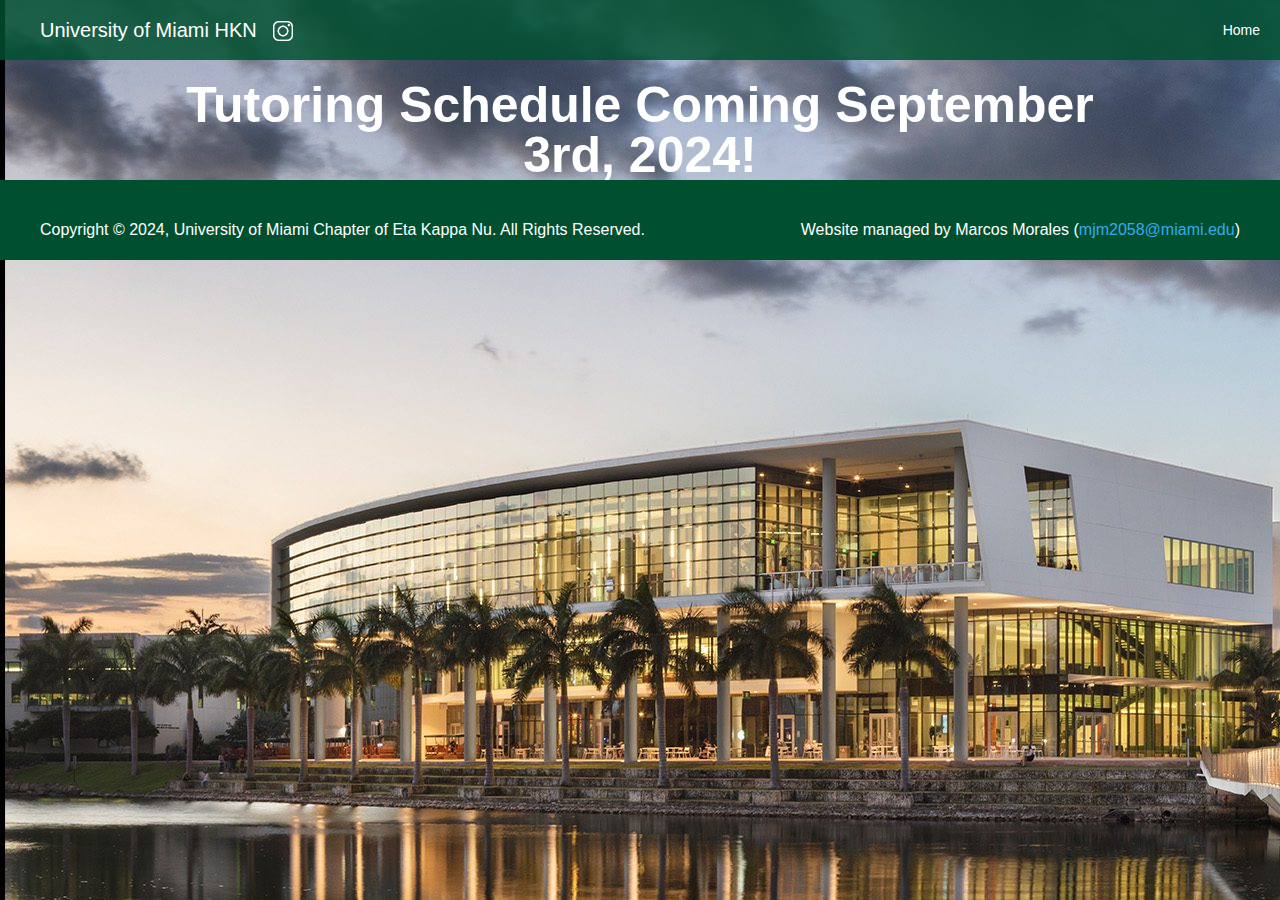
==== coming-soon.html @ e743e423 "Added Coming Soon Page" ====
<!DOCTYPE html><!--  This site was created in Webflow. https://www.webflow.com  -->
<!--  Last Published: Wed Dec 13 2023 23:26:52 GMT+0000 (Coordinated Universal Time)  -->
<html data-wf-page="656dc37a69f034a82f3eb545" data-wf-site="656642b031213f2347761810">
<head>
  <meta charset="utf-8">
  <title>University of Miami HKN Tutoring Schedule</title>
  <meta content="The current tutoring schedule for HKN." name="description">
  <meta content="University of Miami HKN Tutoring Schedule" property="og:title">
  <meta content="The current tutoring schedule for HKN." property="og:description">
  <meta content="University of Miami HKN Tutoring Schedule" property="twitter:title">
  <meta content="The current tutoring schedule for HKN." property="twitter:description">
  <meta property="og:type" content="website">
  <meta content="summary_large_image" name="twitter:card">
  <meta content="width=device-width, initial-scale=1" name="viewport">
  <meta content="Webflow" name="generator">
  <link href="css/normalize.css" rel="stylesheet" type="text/css">
  <link href="css/webflow.css" rel="stylesheet" type="text/css">
  <link href="css/main.css" rel="stylesheet" type="text/css">
  <script type="text/javascript">!function(o,c){var n=c.documentElement,t=" w-mod-";n.className+=t+"js",("ontouchstart"in o||o.DocumentTouch&&c instanceof DocumentTouch)&&(n.className+=t+"touch")}(window,document);</script>
  <link href="images/favicon.ico" rel="shortcut icon" type="image/x-icon">
  <link href="images/webclip.png" rel="apple-touch-icon">
  <script async="" src="https://www.googletagmanager.com/gtag/js?id=G-49E4FR5793"></script>
  <script type="text/javascript">window.dataLayer = window.dataLayer || [];function gtag(){dataLayer.push(arguments);}gtag('js', new Date());gtag('set', 'developer_id.dZGVlNj', true);gtag('config', 'G-49E4FR5793');</script>
  <meta name="author" content="Marcos Morales">
  <meta name="keywords" content="HKN, UMiami, tutor, tutoring, ECE">
</head>
<body class="body-2">
  <header>
    <div data-animation="over-right" data-collapse="none" data-duration="400" data-easing="ease" data-easing2="ease" role="banner" class="navbar-tutoring w-nav">
      <div class="container w-container">
        <div class="div-block">
          <p class="header-text">University of Miami HKN</p>
          <a href="https://www.instagram.com/umiamihkn" class="instagram w-nav-brand"><img src="images/Instagram-Logo.png" loading="lazy" width="20" sizes="(max-width: 479px) 100vw, 20px" alt="A black transparent Instagram logo. Taken from http://pluspng.com/instagram-icon-png-1572.html" srcset="images/Instagram-Logo-p-500.png 500w, images/Instagram-Logo-p-800.png 800w, images/Instagram-Logo-p-1080.png 1080w, images/Instagram-Logo.png 1600w" class="image"></a>
        </div>
        <nav role="navigation" class="nav-menu w-nav-menu">
          <a href="index.html" class="nav-button tutoring w-nav-link">Home</a>
        </nav>
        <div class="w-nav-button">
          <div class="w-icon-nav-menu"></div>
        </div>
      </div>
    </div>
  </header>
  <main class="main-coming-soon">
    <section id="coming-soon" class="coming-soon">
      <div class="container-2 w-container">
        <h1 class="heading">Tutoring Schedule Coming <strong>September 3rd, 2024</strong>!</h1>
      </div>
    </section>
  </main>
  <footer class="footer">
    <div class="div-block-4">
      <p class="footer-paragraph">Copyright © 2024, University of Miami Chapter of Eta Kappa Nu. All Rights Reserved. </p>
      <p class="footer-paragraph">Website managed by Marcos Morales (<a href="mailto:mjm2058@miami.edu" class="link">mjm2058@miami.edu</a>) </p>
    </div>
  </footer>
  <script src="https://d3e54v103j8qbb.cloudfront.net/js/jquery-3.5.1.min.dc5e7f18c8.js?site=656642b031213f2347761810" type="text/javascript" integrity="sha256-9/aliU8dGd2tb6OSsuzixeV4y/faTqgFtohetphbbj0=" crossorigin="anonymous"></script>
  <script src="js/webflow.js" type="text/javascript"></script>
</body>
</html>
---- css/webflow.css ----
@font-face {
  font-family: 'webflow-icons';
  src: url("[data-uri]") format('truetype');
  font-weight: normal;
  font-style: normal;
}
[class^="w-icon-"],
[class*=" w-icon-"] {
  /* use !important to prevent issues with browser extensions that change fonts */
  font-family: 'webflow-icons' !important;
  speak: none;
  font-style: normal;
  font-weight: normal;
  font-variant: normal;
  text-transform: none;
  line-height: 1;
  /* Better Font Rendering =========== */
  -webkit-font-smoothing: antialiased;
  -moz-osx-font-smoothing: grayscale;
}
.w-icon-slider-right:before {
  content: "\e600";
}
.w-icon-slider-left:before {
  content: "\e601";
}
.w-icon-nav-menu:before {
  content: "\e602";
}
.w-icon-arrow-down:before,
.w-icon-dropdown-toggle:before {
  content: "\e603";
}
.w-icon-file-upload-remove:before {
  content: "\e900";
}
.w-icon-file-upload-icon:before {
  content: "\e903";
}
* {
  -webkit-box-sizing: border-box;
  -moz-box-sizing: border-box;
  box-sizing: border-box;
}
html {
  height: 100%;
}
body {
  margin: 0;
  min-height: 100%;
  background-color: #fff;
  font-family: Arial, sans-serif;
  font-size: 14px;
  line-height: 20px;
  color: #333;
}
img {
  max-width: 100%;
  vertical-align: middle;
  display: inline-block;
}
html.w-mod-touch * {
  background-attachment: scroll !important;
}
.w-block {
  display: block;
}
.w-inline-block {
  max-width: 100%;
  display: inline-block;
}
.w-clearfix:before,
.w-clearfix:after {
  content: " ";
  display: table;
  grid-column-start: 1;
  grid-row-start: 1;
  grid-column-end: 2;
  grid-row-end: 2;
}
.w-clearfix:after {
  clear: both;
}
.w-hidden {
  display: none;
}
.w-button {
  display: inline-block;
  padding: 9px 15px;
  background-color: #3898EC;
  color: white;
  border: 0;
  line-height: inherit;
  text-decoration: none;
  cursor: pointer;
  border-radius: 0;
}
input.w-button {
  -webkit-appearance: button;
}
html[data-w-dynpage] [data-w-cloak] {
  color: transparent !important;
}
.w-code-block {
  margin: unset;
}
.w-webflow-badge,
.w-webflow-badge * {
  position: static;
  left: auto;
  top: auto;
  right: auto;
  bottom: auto;
  z-index: auto;
  display: block;
  visibility: visible;
  overflow: visible;
  overflow-x: visible;
  overflow-y: visible;
  box-sizing: border-box;
  width: auto;
  height: auto;
  max-height: none;
  max-width: none;
  min-height: 0;
  min-width: 0;
  margin: 0;
  padding: 0;
  float: none;
  clear: none;
  border: 0 none transparent;
  border-radius: 0;
  background: none;
  background-image: none;
  background-position: 0% 0%;
  background-size: auto auto;
  background-repeat: repeat;
  background-origin: padding-box;
  background-clip: border-box;
  background-attachment: scroll;
  background-color: transparent;
  box-shadow: none;
  opacity: 1;
  transform: none;
  transition: none;
  direction: ltr;
  font-family: inherit;
  font-weight: inherit;
  color: inherit;
  font-size: inherit;
  line-height: inherit;
  font-style: inherit;
  font-variant: inherit;
  text-align: inherit;
  letter-spacing: inherit;
  text-decoration: inherit;
  text-indent: 0;
  text-transform: inherit;
  list-style-type: disc;
  text-shadow: none;
  font-smoothing: auto;
  vertical-align: baseline;
  cursor: inherit;
  white-space: inherit;
  word-break: normal;
  word-spacing: normal;
  word-wrap: normal;
}
.w-webflow-badge {
  position: fixed !important;
  display: inline-block !important;
  visibility: visible !important;
  z-index: 2147483647 !important;
  top: auto !important;
  right: 12px !important;
  bottom: 12px !important;
  left: auto !important;
  color: #aaadb0 !important;
  background-color: #fff !important;
  border-radius: 3px !important;
  padding: 6px !important;
  font-size: 12px !important;
  opacity: 1 !important;
  line-height: 14px !important;
  text-decoration: none !important;
  transform: none !important;
  margin: 0 !important;
  width: auto !important;
  height: auto !important;
  overflow: visible !important;
  white-space: nowrap;
  box-shadow: 0 0 0 1px rgba(0, 0, 0, 0.1), 0px 1px 3px rgba(0, 0, 0, 0.1);
  cursor: pointer;
}
.w-webflow-badge > img {
  display: inline-block !important;
  visibility: visible !important;
  opacity: 1 !important;
  vertical-align: middle !important;
}
h1,
h2,
h3,
h4,
h5,
h6 {
  font-weight: bold;
  margin-bottom: 10px;
}
h1 {
  font-size: 38px;
  line-height: 44px;
  margin-top: 20px;
}
h2 {
  font-size: 32px;
  line-height: 36px;
  margin-top: 20px;
}
h3 {
  font-size: 24px;
  line-height: 30px;
  margin-top: 20px;
}
h4 {
  font-size: 18px;
  line-height: 24px;
  margin-top: 10px;
}
h5 {
  font-size: 14px;
  line-height: 20px;
  margin-top: 10px;
}
h6 {
  font-size: 12px;
  line-height: 18px;
  margin-top: 10px;
}
p {
  margin-top: 0;
  margin-bottom: 10px;
}
blockquote {
  margin: 0 0 10px 0;
  padding: 10px 20px;
  border-left: 5px solid #E2E2E2;
  font-size: 18px;
  line-height: 22px;
}
figure {
  margin: 0;
  margin-bottom: 10px;
}
figcaption {
  margin-top: 5px;
  text-align: center;
}
ul,
ol {
  margin-top: 0px;
  margin-bottom: 10px;
  padding-left: 40px;
}
.w-list-unstyled {
  padding-left: 0;
  list-style: none;
}
.w-embed:before,
.w-embed:after {
  content: " ";
  display: table;
  grid-column-start: 1;
  grid-row-start: 1;
  grid-column-end: 2;
  grid-row-end: 2;
}
.w-embed:after {
  clear: both;
}
.w-video {
  width: 100%;
  position: relative;
  padding: 0;
}
.w-video iframe,
.w-video object,
.w-video embed {
  position: absolute;
  top: 0;
  left: 0;
  width: 100%;
  height: 100%;
  border: none;
}
fieldset {
  padding: 0;
  margin: 0;
  border: 0;
}
button,
[type='button'],
[type='reset'] {
  border: 0;
  cursor: pointer;
  -webkit-appearance: button;
}
.w-form {
  margin: 0 0 15px;
}
.w-form-done {
  display: none;
  padding: 20px;
  text-align: center;
  background-color: #dddddd;
}
.w-form-fail {
  display: none;
  margin-top: 10px;
  padding: 10px;
  background-color: #ffdede;
}
label {
  display: block;
  margin-bottom: 5px;
  font-weight: bold;
}
.w-input,
.w-select {
  display: block;
  width: 100%;
  height: 38px;
  padding: 8px 12px;
  margin-bottom: 10px;
  font-size: 14px;
  line-height: 1.42857143;
  color: #333333;
  vertical-align: middle;
  background-color: #ffffff;
  border: 1px solid #cccccc;
}
.w-input:-moz-placeholder,
.w-select:-moz-placeholder {
  color: #999;
}
.w-input::-moz-placeholder,
.w-select::-moz-placeholder {
  color: #999;
  opacity: 1;
}
.w-input::-webkit-input-placeholder,
.w-select::-webkit-input-placeholder {
  color: #999;
}
.w-input:focus,
.w-select:focus {
  border-color: #3898EC;
  outline: 0;
}
.w-input[disabled],
.w-select[disabled],
.w-input[readonly],
.w-select[readonly],
fieldset[disabled] .w-input,
fieldset[disabled] .w-select {
  cursor: not-allowed;
}
.w-input[disabled]:not(.w-input-disabled),
.w-select[disabled]:not(.w-input-disabled),
.w-input[readonly],
.w-select[readonly],
fieldset[disabled]:not(.w-input-disabled) .w-input,
fieldset[disabled]:not(.w-input-disabled) .w-select {
  background-color: #eeeeee;
}
textarea.w-input,
textarea.w-select {
  height: auto;
}
.w-select {
  background-color: #f3f3f3;
}
.w-select[multiple] {
  height: auto;
}
.w-form-label {
  display: inline-block;
  cursor: pointer;
  font-weight: normal;
  margin-bottom: 0px;
}
.w-radio {
  display: block;
  margin-bottom: 5px;
  padding-left: 20px;
}
.w-radio:before,
.w-radio:after {
  content: " ";
  display: table;
  grid-column-start: 1;
  grid-row-start: 1;
  grid-column-end: 2;
  grid-row-end: 2;
}
.w-radio:after {
  clear: both;
}
.w-radio-input {
  margin: 4px 0 0;
  line-height: normal;
  float: left;
  margin-left: -20px;
}
.w-radio-input {
  margin-top: 3px;
}
.w-file-upload {
  display: block;
  margin-bottom: 10px;
}
.w-file-upload-input {
  width: 0.1px;
  height: 0.1px;
  opacity: 0;
  overflow: hidden;
  position: absolute;
  z-index: -100;
}
.w-file-upload-default,
.w-file-upload-uploading,
.w-file-upload-success {
  display: inline-block;
  color: #333333;
}
.w-file-upload-error {
  display: block;
  margin-top: 10px;
}
.w-file-upload-default.w-hidden,
.w-file-upload-uploading.w-hidden,
.w-file-upload-error.w-hidden,
.w-file-upload-success.w-hidden {
  display: none;
}
.w-file-upload-uploading-btn {
  display: flex;
  font-size: 14px;
  font-weight: normal;
  cursor: pointer;
  margin: 0;
  padding: 8px 12px;
  border: 1px solid #cccccc;
  background-color: #fafafa;
}
.w-file-upload-file {
  display: flex;
  flex-grow: 1;
  justify-content: space-between;
  margin: 0;
  padding: 8px 9px 8px 11px;
  border: 1px solid #cccccc;
  background-color: #fafafa;
}
.w-file-upload-file-name {
  font-size: 14px;
  font-weight: normal;
  display: block;
}
.w-file-remove-link {
  margin-top: 3px;
  margin-left: 10px;
  width: auto;
  height: auto;
  padding: 3px;
  display: block;
  cursor: pointer;
}
.w-icon-file-upload-remove {
  margin: auto;
  font-size: 10px;
}
.w-file-upload-error-msg {
  display: inline-block;
  color: #ea384c;
  padding: 2px 0;
}
.w-file-upload-info {
  display: inline-block;
  line-height: 38px;
  padding: 0 12px;
}
.w-file-upload-label {
  display: inline-block;
  font-size: 14px;
  font-weight: normal;
  cursor: pointer;
  margin: 0;
  padding: 8px 12px;
  border: 1px solid #cccccc;
  background-color: #fafafa;
}
.w-icon-file-upload-icon,
.w-icon-file-upload-uploading {
  display: inline-block;
  margin-right: 8px;
  width: 20px;
}
.w-icon-file-upload-uploading {
  height: 20px;
}
.w-container {
  margin-left: auto;
  margin-right: auto;
  max-width: 940px;
}
.w-container:before,
.w-container:after {
  content: " ";
  display: table;
  grid-column-start: 1;
  grid-row-start: 1;
  grid-column-end: 2;
  grid-row-end: 2;
}
.w-container:after {
  clear: both;
}
.w-container .w-row {
  margin-left: -10px;
  margin-right: -10px;
}
.w-row:before,
.w-row:after {
  content: " ";
  display: table;
  grid-column-start: 1;
  grid-row-start: 1;
  grid-column-end: 2;
  grid-row-end: 2;
}
.w-row:after {
  clear: both;
}
.w-row .w-row {
  margin-left: 0;
  margin-right: 0;
}
.w-col {
  position: relative;
  float: left;
  width: 100%;
  min-height: 1px;
  padding-left: 10px;
  padding-right: 10px;
}
.w-col .w-col {
  padding-left: 0;
  padding-right: 0;
}
.w-col-1 {
  width: 8.33333333%;
}
.w-col-2 {
  width: 16.66666667%;
}
.w-col-3 {
  width: 25%;
}
.w-col-4 {
  width: 33.33333333%;
}
.w-col-5 {
  width: 41.66666667%;
}
.w-col-6 {
  width: 50%;
}
.w-col-7 {
  width: 58.33333333%;
}
.w-col-8 {
  width: 66.66666667%;
}
.w-col-9 {
  width: 75%;
}
.w-col-10 {
  width: 83.33333333%;
}
.w-col-11 {
  width: 91.66666667%;
}
.w-col-12 {
  width: 100%;
}
.w-hidden-main {
  display: none !important;
}
@media screen and (max-width: 991px) {
  .w-container {
    max-width: 728px;
  }
  .w-hidden-main {
    display: inherit !important;
  }
  .w-hidden-medium {
    display: none !important;
  }
  .w-col-medium-1 {
    width: 8.33333333%;
  }
  .w-col-medium-2 {
    width: 16.66666667%;
  }
  .w-col-medium-3 {
    width: 25%;
  }
  .w-col-medium-4 {
    width: 33.33333333%;
  }
  .w-col-medium-5 {
    width: 41.66666667%;
  }
  .w-col-medium-6 {
    width: 50%;
  }
  .w-col-medium-7 {
    width: 58.33333333%;
  }
  .w-col-medium-8 {
    width: 66.66666667%;
  }
  .w-col-medium-9 {
    width: 75%;
  }
  .w-col-medium-10 {
    width: 83.33333333%;
  }
  .w-col-medium-11 {
    width: 91.66666667%;
  }
  .w-col-medium-12 {
    width: 100%;
  }
  .w-col-stack {
    width: 100%;
    left: auto;
    right: auto;
  }
}
@media screen and (max-width: 767px) {
  .w-hidden-main {
    display: inherit !important;
  }
  .w-hidden-medium {
    display: inherit !important;
  }
  .w-hidden-small {
    display: none !important;
  }
  .w-row,
  .w-container .w-row {
    margin-left: 0;
    margin-right: 0;
  }
  .w-col {
    width: 100%;
    left: auto;
    right: auto;
  }
  .w-col-small-1 {
    width: 8.33333333%;
  }
  .w-col-small-2 {
    width: 16.66666667%;
  }
  .w-col-small-3 {
    width: 25%;
  }
  .w-col-small-4 {
    width: 33.33333333%;
  }
  .w-col-small-5 {
    width: 41.66666667%;
  }
  .w-col-small-6 {
    width: 50%;
  }
  .w-col-small-7 {
    width: 58.33333333%;
  }
  .w-col-small-8 {
    width: 66.66666667%;
  }
  .w-col-small-9 {
    width: 75%;
  }
  .w-col-small-10 {
    width: 83.33333333%;
  }
  .w-col-small-11 {
    width: 91.66666667%;
  }
  .w-col-small-12 {
    width: 100%;
  }
}
@media screen and (max-width: 479px) {
  .w-container {
    max-width: none;
  }
  .w-hidden-main {
    display: inherit !important;
  }
  .w-hidden-medium {
    display: inherit !important;
  }
  .w-hidden-small {
    display: inherit !important;
  }
  .w-hidden-tiny {
    display: none !important;
  }
  .w-col {
    width: 100%;
  }
  .w-col-tiny-1 {
    width: 8.33333333%;
  }
  .w-col-tiny-2 {
    width: 16.66666667%;
  }
  .w-col-tiny-3 {
    width: 25%;
  }
  .w-col-tiny-4 {
    width: 33.33333333%;
  }
  .w-col-tiny-5 {
    width: 41.66666667%;
  }
  .w-col-tiny-6 {
    width: 50%;
  }
  .w-col-tiny-7 {
    width: 58.33333333%;
  }
  .w-col-tiny-8 {
    width: 66.66666667%;
  }
  .w-col-tiny-9 {
    width: 75%;
  }
  .w-col-tiny-10 {
    width: 83.33333333%;
  }
  .w-col-tiny-11 {
    width: 91.66666667%;
  }
  .w-col-tiny-12 {
    width: 100%;
  }
}
.w-widget {
  position: relative;
}
.w-widget-map {
  width: 100%;
  height: 400px;
}
.w-widget-map label {
  width: auto;
  display: inline;
}
.w-widget-map img {
  max-width: inherit;
}
.w-widget-map .gm-style-iw {
  text-align: center;
}
.w-widget-map .gm-style-iw > button {
  display: none !important;
}
.w-widget-twitter {
  overflow: hidden;
}
.w-widget-twitter-count-shim {
  display: inline-block;
  vertical-align: top;
  position: relative;
  width: 28px;
  height: 20px;
  text-align: center;
  background: white;
  border: #758696 solid 1px;
  border-radius: 3px;
}
.w-widget-twitter-count-shim * {
  pointer-events: none;
  -webkit-user-select: none;
  -moz-user-select: none;
  -ms-user-select: none;
  user-select: none;
}
.w-widget-twitter-count-shim .w-widget-twitter-count-inner {
  position: relative;
  font-size: 15px;
  line-height: 12px;
  text-align: center;
  color: #999;
  font-family: serif;
}
.w-widget-twitter-count-shim .w-widget-twitter-count-clear {
  position: relative;
  display: block;
}
.w-widget-twitter-count-shim.w--large {
  width: 36px;
  height: 28px;
}
.w-widget-twitter-count-shim.w--large .w-widget-twitter-count-inner {
  font-size: 18px;
  line-height: 18px;
}
.w-widget-twitter-count-shim:not(.w--vertical) {
  margin-left: 5px;
  margin-right: 8px;
}
.w-widget-twitter-count-shim:not(.w--vertical).w--large {
  margin-left: 6px;
}
.w-widget-twitter-count-shim:not(.w--vertical):before,
.w-widget-twitter-count-shim:not(.w--vertical):after {
  top: 50%;
  left: 0;
  border: solid transparent;
  content: ' ';
  height: 0;
  width: 0;
  position: absolute;
  pointer-events: none;
}
.w-widget-twitter-count-shim:not(.w--vertical):before {
  border-color: rgba(117, 134, 150, 0);
  border-right-color: #5d6c7b;
  border-width: 4px;
  margin-left: -9px;
  margin-top: -4px;
}
.w-widget-twitter-count-shim:not(.w--vertical).w--large:before {
  border-width: 5px;
  margin-left: -10px;
  margin-top: -5px;
}
.w-widget-twitter-count-shim:not(.w--vertical):after {
  border-color: rgba(255, 255, 255, 0);
  border-right-color: white;
  border-width: 4px;
  margin-left: -8px;
  margin-top: -4px;
}
.w-widget-twitter-count-shim:not(.w--vertical).w--large:after {
  border-width: 5px;
  margin-left: -9px;
  margin-top: -5px;
}
.w-widget-twitter-count-shim.w--vertical {
  width: 61px;
  height: 33px;
  margin-bottom: 8px;
}
.w-widget-twitter-count-shim.w--vertical:before,
.w-widget-twitter-count-shim.w--vertical:after {
  top: 100%;
  left: 50%;
  border: solid transparent;
  content: ' ';
  height: 0;
  width: 0;
  position: absolute;
  pointer-events: none;
}
.w-widget-twitter-count-shim.w--vertical:before {
  border-color: rgba(117, 134, 150, 0);
  border-top-color: #5d6c7b;
  border-width: 5px;
  margin-left: -5px;
}
.w-widget-twitter-count-shim.w--vertical:after {
  border-color: rgba(255, 255, 255, 0);
  border-top-color: white;
  border-width: 4px;
  margin-left: -4px;
}
.w-widget-twitter-count-shim.w--vertical .w-widget-twitter-count-inner {
  font-size: 18px;
  line-height: 22px;
}
.w-widget-twitter-count-shim.w--vertical.w--large {
  width: 76px;
}
.w-background-video {
  position: relative;
  overflow: hidden;
  height: 500px;
  color: white;
}
.w-background-video > video {
  background-size: cover;
  background-position: 50% 50%;
  position: absolute;
  margin: auto;
  width: 100%;
  height: 100%;
  right: -100%;
  bottom: -100%;
  top: -100%;
  left: -100%;
  object-fit: cover;
  z-index: -100;
}
.w-background-video > video::-webkit-media-controls-start-playback-button {
  display: none !important;
  -webkit-appearance: none;
}
.w-background-video--control {
  position: absolute;
  bottom: 1em;
  right: 1em;
  background-color: transparent;
  padding: 0;
}
.w-background-video--control > [hidden] {
  display: none !important;
}
.w-slider {
  position: relative;
  height: 300px;
  text-align: center;
  background: #dddddd;
  clear: both;
  -webkit-tap-highlight-color: rgba(0, 0, 0, 0);
  tap-highlight-color: rgba(0, 0, 0, 0);
}
.w-slider-mask {
  position: relative;
  display: block;
  overflow: hidden;
  z-index: 1;
  left: 0;
  right: 0;
  height: 100%;
  white-space: nowrap;
}
.w-slide {
  position: relative;
  display: inline-block;
  vertical-align: top;
  width: 100%;
  height: 100%;
  white-space: normal;
  text-align: left;
}
.w-slider-nav {
  position: absolute;
  z-index: 2;
  top: auto;
  right: 0;
  bottom: 0;
  left: 0;
  margin: auto;
  padding-top: 10px;
  height: 40px;
  text-align: center;
  -webkit-tap-highlight-color: rgba(0, 0, 0, 0);
  tap-highlight-color: rgba(0, 0, 0, 0);
}
.w-slider-nav.w-round > div {
  border-radius: 100%;
}
.w-slider-nav.w-num > div {
  width: auto;
  height: auto;
  padding: 0.2em 0.5em;
  font-size: inherit;
  line-height: inherit;
}
.w-slider-nav.w-shadow > div {
  box-shadow: 0 0 3px rgba(51, 51, 51, 0.4);
}
.w-slider-nav-invert {
  color: #fff;
}
.w-slider-nav-invert > div {
  background-color: rgba(34, 34, 34, 0.4);
}
.w-slider-nav-invert > div.w-active {
  background-color: #222;
}
.w-slider-dot {
  position: relative;
  display: inline-block;
  width: 1em;
  height: 1em;
  background-color: rgba(255, 255, 255, 0.4);
  cursor: pointer;
  margin: 0 3px 0.5em;
  transition: background-color 100ms, color 100ms;
}
.w-slider-dot.w-active {
  background-color: #fff;
}
.w-slider-dot:focus {
  outline: none;
  box-shadow: 0px 0px 0px 2px #fff;
}
.w-slider-dot:focus.w-active {
  box-shadow: none;
}
.w-slider-arrow-left,
.w-slider-arrow-right {
  position: absolute;
  width: 80px;
  top: 0;
  right: 0;
  bottom: 0;
  left: 0;
  margin: auto;
  cursor: pointer;
  overflow: hidden;
  color: white;
  font-size: 40px;
  -webkit-tap-highlight-color: rgba(0, 0, 0, 0);
  tap-highlight-color: rgba(0, 0, 0, 0);
  -webkit-user-select: none;
  -moz-user-select: none;
  -ms-user-select: none;
  user-select: none;
}
.w-slider-arrow-left [class^='w-icon-'],
.w-slider-arrow-right [class^='w-icon-'],
.w-slider-arrow-left [class*=' w-icon-'],
.w-slider-arrow-right [class*=' w-icon-'] {
  position: absolute;
}
.w-slider-arrow-left:focus,
.w-slider-arrow-right:focus {
  outline: 0;
}
.w-slider-arrow-left {
  z-index: 3;
  right: auto;
}
.w-slider-arrow-right {
  z-index: 4;
  left: auto;
}
.w-icon-slider-left,
.w-icon-slider-right {
  top: 0;
  right: 0;
  bottom: 0;
  left: 0;
  margin: auto;
  width: 1em;
  height: 1em;
}
.w-slider-aria-label {
  border: 0;
  clip: rect(0 0 0 0);
  height: 1px;
  margin: -1px;
  overflow: hidden;
  padding: 0;
  position: absolute;
  width: 1px;
}
.w-slider-force-show {
  display: block !important;
}
.w-dropdown {
  display: inline-block;
  position: relative;
  text-align: left;
  margin-left: auto;
  margin-right: auto;
  z-index: 900;
}
.w-dropdown-btn,
.w-dropdown-toggle,
.w-dropdown-link {
  position: relative;
  vertical-align: top;
  text-decoration: none;
  color: #222222;
  padding: 20px;
  text-align: left;
  margin-left: auto;
  margin-right: auto;
  white-space: nowrap;
}
.w-dropdown-toggle {
  -webkit-user-select: none;
  -moz-user-select: none;
  -ms-user-select: none;
  user-select: none;
  display: inline-block;
  cursor: pointer;
  padding-right: 40px;
}
.w-dropdown-toggle:focus {
  outline: 0;
}
.w-icon-dropdown-toggle {
  position: absolute;
  top: 0;
  right: 0;
  bottom: 0;
  margin: auto;
  margin-right: 20px;
  width: 1em;
  height: 1em;
}
.w-dropdown-list {
  position: absolute;
  background: #dddddd;
  display: none;
  min-width: 100%;
}
.w-dropdown-list.w--open {
  display: block;
}
.w-dropdown-link {
  padding: 10px 20px;
  display: block;
  color: #222222;
}
.w-dropdown-link.w--current {
  color: #0082f3;
}
.w-dropdown-link:focus {
  outline: 0;
}
@media screen and (max-width: 767px) {
  .w-nav-brand {
    padding-left: 10px;
  }
}
/**
 * ## Note
 * Safari (on both iOS and OS X) does not handle viewport units (vh, vw) well.
 * For example percentage units do not work on descendants of elements that
 * have any dimensions expressed in viewport units. It also doesn’t handle them at
 * all in `calc()`.
 */
/**
 * Wrapper around all lightbox elements
 *
 * 1. Since the lightbox can receive focus, IE also gives it an outline.
 * 2. Fixes flickering on Chrome when a transition is in progress
 *    underneath the lightbox.
 */
.w-lightbox-backdrop {
  cursor: auto;
  font-style: normal;
  letter-spacing: normal;
  list-style: disc;
  text-indent: 0;
  text-shadow: none;
  text-transform: none;
  visibility: visible;
  white-space: normal;
  word-break: normal;
  word-spacing: normal;
  word-wrap: normal;
  position: fixed;
  top: 0;
  right: 0;
  bottom: 0;
  left: 0;
  color: #fff;
  font-family: "Helvetica Neue", Helvetica, Ubuntu, "Segoe UI", Verdana, sans-serif;
  font-size: 17px;
  line-height: 1.2;
  font-weight: 300;
  text-align: center;
  background: rgba(0, 0, 0, 0.9);
  z-index: 2000;
  outline: 0;
  /* 1 */
  opacity: 0;
  -webkit-user-select: none;
  -moz-user-select: none;
  -webkit-tap-highlight-color: transparent;
  -webkit-transform: translate(0, 0);
  /* 2 */
}
/**
 * Neat trick to bind the rubberband effect to our canvas instead of the whole
 * document on iOS. It also prevents a bug that causes the document underneath to scroll.
 */
.w-lightbox-backdrop,
.w-lightbox-container {
  height: 100%;
  overflow: auto;
  -webkit-overflow-scrolling: touch;
}
.w-lightbox-content {
  position: relative;
  height: 100vh;
  overflow: hidden;
}
.w-lightbox-view {
  position: absolute;
  width: 100vw;
  height: 100vh;
  opacity: 0;
}
.w-lightbox-view:before {
  content: "";
  height: 100vh;
}
/* .w-lightbox-content */
.w-lightbox-group,
.w-lightbox-group .w-lightbox-view,
.w-lightbox-group .w-lightbox-view:before {
  height: 86vh;
}
.w-lightbox-frame,
.w-lightbox-view:before {
  display: inline-block;
  vertical-align: middle;
}
/*
 * 1. Remove default margin set by user-agent on the <figure> element.
 */
.w-lightbox-figure {
  position: relative;
  margin: 0;
  /* 1 */
}
.w-lightbox-group .w-lightbox-figure {
  cursor: pointer;
}
/**
 * IE adds image dimensions as width and height attributes on the IMG tag,
 * but we need both width and height to be set to auto to enable scaling.
 */
.w-lightbox-img {
  width: auto;
  height: auto;
  max-width: none;
}
/**
 * 1. Reset if style is set by user on "All Images"
 */
.w-lightbox-image {
  display: block;
  float: none;
  /* 1 */
  max-width: 100vw;
  max-height: 100vh;
}
.w-lightbox-group .w-lightbox-image {
  max-height: 86vh;
}
.w-lightbox-caption {
  position: absolute;
  right: 0;
  bottom: 0;
  left: 0;
  padding: 0.5em 1em;
  background: rgba(0, 0, 0, 0.4);
  text-align: left;
  text-overflow: ellipsis;
  white-space: nowrap;
  overflow: hidden;
}
.w-lightbox-embed {
  position: absolute;
  top: 0;
  right: 0;
  bottom: 0;
  left: 0;
  width: 100%;
  height: 100%;
}
.w-lightbox-control {
  position: absolute;
  top: 0;
  width: 4em;
  background-size: 24px;
  background-repeat: no-repeat;
  background-position: center;
  cursor: pointer;
  -webkit-transition: all 0.3s;
  transition: all 0.3s;
}
.w-lightbox-left {
  display: none;
  bottom: 0;
  left: 0;
  /* <svg xmlns="http://www.w3.org/2000/svg" viewBox="-20 0 24 40" width="24" height="40"><g transform="rotate(45)"><path d="m0 0h5v23h23v5h-28z" opacity=".4"/><path d="m1 1h3v23h23v3h-26z" fill="#fff"/></g></svg> */
  background-image: url("[data-uri]");
}
.w-lightbox-right {
  display: none;
  right: 0;
  bottom: 0;
  /* <svg xmlns="http://www.w3.org/2000/svg" viewBox="-4 0 24 40" width="24" height="40"><g transform="rotate(45)"><path d="m0-0h28v28h-5v-23h-23z" opacity=".4"/><path d="m1 1h26v26h-3v-23h-23z" fill="#fff"/></g></svg> */
  background-image: url("[data-uri]");
}
/*
 * Without specifying the with and height inside the SVG, all versions of IE render the icon too small.
 * The bug does not seem to manifest itself if the elements are tall enough such as the above arrows.
 * (http://stackoverflow.com/questions/16092114/background-size-differs-in-internet-explorer)
 */
.w-lightbox-close {
  right: 0;
  height: 2.6em;
  /* <svg xmlns="http://www.w3.org/2000/svg" viewBox="-4 0 18 17" width="18" height="17"><g transform="rotate(45)"><path d="m0 0h7v-7h5v7h7v5h-7v7h-5v-7h-7z" opacity=".4"/><path d="m1 1h7v-7h3v7h7v3h-7v7h-3v-7h-7z" fill="#fff"/></g></svg> */
  background-image: url("[data-uri]");
  background-size: 18px;
}
/**
 * 1. All IE versions add extra space at the bottom without this.
 */
.w-lightbox-strip {
  position: absolute;
  bottom: 0;
  left: 0;
  right: 0;
  padding: 0 1vh;
  line-height: 0;
  /* 1 */
  white-space: nowrap;
  overflow-x: auto;
  overflow-y: hidden;
}
/*
 * 1. We use content-box to avoid having to do `width: calc(10vh + 2vw)`
 *    which doesn’t work in Safari anyway.
 * 2. Chrome renders images pixelated when switching to GPU. Making sure
 *    the parent is also rendered on the GPU (by setting translate3d for
 *    example) fixes this behavior.
 */
.w-lightbox-item {
  display: inline-block;
  width: 10vh;
  padding: 2vh 1vh;
  box-sizing: content-box;
  /* 1 */
  cursor: pointer;
  -webkit-transform: translate3d(0, 0, 0);
  /* 2 */
}
.w-lightbox-active {
  opacity: 0.3;
}
.w-lightbox-thumbnail {
  position: relative;
  height: 10vh;
  background: #222;
  overflow: hidden;
}
.w-lightbox-thumbnail-image {
  position: absolute;
  top: 0;
  left: 0;
}
.w-lightbox-thumbnail .w-lightbox-tall {
  top: 50%;
  width: 100%;
  -webkit-transform: translate(0, -50%);
  transform: translate(0, -50%);
}
.w-lightbox-thumbnail .w-lightbox-wide {
  left: 50%;
  height: 100%;
  -webkit-transform: translate(-50%, 0);
  transform: translate(-50%, 0);
}
/*
 * Spinner
 *
 * Absolute pixel values are used to avoid rounding errors that would cause
 * the white spinning element to be misaligned with the track.
 */
.w-lightbox-spinner {
  position: absolute;
  top: 50%;
  left: 50%;
  box-sizing: border-box;
  width: 40px;
  height: 40px;
  margin-top: -20px;
  margin-left: -20px;
  border: 5px solid rgba(0, 0, 0, 0.4);
  border-radius: 50%;
  -webkit-animation: spin 0.8s infinite linear;
  animation: spin 0.8s infinite linear;
}
.w-lightbox-spinner:after {
  content: "";
  position: absolute;
  top: -4px;
  right: -4px;
  bottom: -4px;
  left: -4px;
  border: 3px solid transparent;
  border-bottom-color: #fff;
  border-radius: 50%;
}
/*
 * Utility classes
 */
.w-lightbox-hide {
  display: none;
}
.w-lightbox-noscroll {
  overflow: hidden;
}
@media (min-width: 768px) {
  .w-lightbox-content {
    height: 96vh;
    margin-top: 2vh;
  }
  .w-lightbox-view,
  .w-lightbox-view:before {
    height: 96vh;
  }
  /* .w-lightbox-content */
  .w-lightbox-group,
  .w-lightbox-group .w-lightbox-view,
  .w-lightbox-group .w-lightbox-view:before {
    height: 84vh;
  }
  .w-lightbox-image {
    max-width: 96vw;
    max-height: 96vh;
  }
  .w-lightbox-group .w-lightbox-image {
    max-width: 82.3vw;
    max-height: 84vh;
  }
  .w-lightbox-left,
  .w-lightbox-right {
    display: block;
    opacity: 0.5;
  }
  .w-lightbox-close {
    opacity: 0.8;
  }
  .w-lightbox-control:hover {
    opacity: 1;
  }
}
.w-lightbox-inactive,
.w-lightbox-inactive:hover {
  opacity: 0;
}
.w-richtext:before,
.w-richtext:after {
  content: " ";
  display: table;
  grid-column-start: 1;
  grid-row-start: 1;
  grid-column-end: 2;
  grid-row-end: 2;
}
.w-richtext:after {
  clear: both;
}
.w-richtext[contenteditable="true"]:before,
.w-richtext[contenteditable="true"]:after {
  white-space: initial;
}
.w-richtext ol,
.w-richtext ul {
  overflow: hidden;
}
.w-richtext .w-richtext-figure-selected.w-richtext-figure-type-video div:after,
.w-richtext .w-richtext-figure-selected[data-rt-type="video"] div:after {
  outline: 2px solid #2895f7;
}
.w-richtext .w-richtext-figure-selected.w-richtext-figure-type-image div,
.w-richtext .w-richtext-figure-selected[data-rt-type="image"] div {
  outline: 2px solid #2895f7;
}
.w-richtext figure.w-richtext-figure-type-video > div:after,
.w-richtext figure[data-rt-type="video"] > div:after {
  content: '';
  position: absolute;
  display: none;
  left: 0;
  top: 0;
  right: 0;
  bottom: 0;
}
.w-richtext figure {
  position: relative;
  max-width: 60%;
}
.w-richtext figure > div:before {
  cursor: default!important;
}
.w-richtext figure img {
  width: 100%;
}
.w-richtext figure figcaption.w-richtext-figcaption-placeholder {
  opacity: 0.6;
}
.w-richtext figure div {
  /* fix incorrectly sized selection border in the data manager */
  font-size: 0px;
  color: transparent;
}
.w-richtext figure.w-richtext-figure-type-image,
.w-richtext figure[data-rt-type="image"] {
  display: table;
}
.w-richtext figure.w-richtext-figure-type-image > div,
.w-richtext figure[data-rt-type="image"] > div {
  display: inline-block;
}
.w-richtext figure.w-richtext-figure-type-image > figcaption,
.w-richtext figure[data-rt-type="image"] > figcaption {
  display: table-caption;
  caption-side: bottom;
}
.w-richtext figure.w-richtext-figure-type-video,
.w-richtext figure[data-rt-type="video"] {
  width: 60%;
  height: 0;
}
.w-richtext figure.w-richtext-figure-type-video iframe,
.w-richtext figure[data-rt-type="video"] iframe {
  position: absolute;
  top: 0;
  left: 0;
  width: 100%;
  height: 100%;
}
.w-richtext figure.w-richtext-figure-type-video > div,
.w-richtext figure[data-rt-type="video"] > div {
  width: 100%;
}
.w-richtext figure.w-richtext-align-center {
  margin-right: auto;
  margin-left: auto;
  clear: both;
}
.w-richtext figure.w-richtext-align-center.w-richtext-figure-type-image > div,
.w-richtext figure.w-richtext-align-center[data-rt-type="image"] > div {
  max-width: 100%;
}
.w-richtext figure.w-richtext-align-normal {
  clear: both;
}
.w-richtext figure.w-richtext-align-fullwidth {
  width: 100%;
  max-width: 100%;
  text-align: center;
  clear: both;
  display: block;
  margin-right: auto;
  margin-left: auto;
}
.w-richtext figure.w-richtext-align-fullwidth > div {
  display: inline-block;
  /* padding-bottom is used for aspect ratios in video figures
      we want the div to inherit that so hover/selection borders in the designer-canvas
      fit right*/
  padding-bottom: inherit;
}
.w-richtext figure.w-richtext-align-fullwidth > figcaption {
  display: block;
}
.w-richtext figure.w-richtext-align-floatleft {
  float: left;
  margin-right: 15px;
  clear: none;
}
.w-richtext figure.w-richtext-align-floatright {
  float: right;
  margin-left: 15px;
  clear: none;
}
.w-nav {
  position: relative;
  background: #dddddd;
  z-index: 1000;
}
.w-nav:before,
.w-nav:after {
  content: " ";
  display: table;
  grid-column-start: 1;
  grid-row-start: 1;
  grid-column-end: 2;
  grid-row-end: 2;
}
.w-nav:after {
  clear: both;
}
.w-nav-brand {
  position: relative;
  float: left;
  text-decoration: none;
  color: #333333;
}
.w-nav-link {
  position: relative;
  display: inline-block;
  vertical-align: top;
  text-decoration: none;
  color: #222222;
  padding: 20px;
  text-align: left;
  margin-left: auto;
  margin-right: auto;
}
.w-nav-link.w--current {
  color: #0082f3;
}
.w-nav-menu {
  position: relative;
  float: right;
}
[data-nav-menu-open] {
  display: block !important;
  position: absolute;
  top: 100%;
  left: 0;
  right: 0;
  background: #C8C8C8;
  text-align: center;
  overflow: visible;
  min-width: 200px;
}
.w--nav-link-open {
  display: block;
  position: relative;
}
.w-nav-overlay {
  position: absolute;
  overflow: hidden;
  display: none;
  top: 100%;
  left: 0;
  right: 0;
  width: 100%;
}
.w-nav-overlay [data-nav-menu-open] {
  top: 0;
}
.w-nav[data-animation="over-left"] .w-nav-overlay {
  width: auto;
}
.w-nav[data-animation="over-left"] .w-nav-overlay,
.w-nav[data-animation="over-left"] [data-nav-menu-open] {
  right: auto;
  z-index: 1;
  top: 0;
}
.w-nav[data-animation="over-right"] .w-nav-overlay {
  width: auto;
}
.w-nav[data-animation="over-right"] .w-nav-overlay,
.w-nav[data-animation="over-right"] [data-nav-menu-open] {
  left: auto;
  z-index: 1;
  top: 0;
}
.w-nav-button {
  position: relative;
  float: right;
  padding: 18px;
  font-size: 24px;
  display: none;
  cursor: pointer;
  -webkit-tap-highlight-color: rgba(0, 0, 0, 0);
  tap-highlight-color: rgba(0, 0, 0, 0);
  -webkit-user-select: none;
  -moz-user-select: none;
  -ms-user-select: none;
  user-select: none;
}
.w-nav-button:focus {
  outline: 0;
}
.w-nav-button.w--open {
  background-color: #C8C8C8;
  color: white;
}
.w-nav[data-collapse="all"] .w-nav-menu {
  display: none;
}
.w-nav[data-collapse="all"] .w-nav-button {
  display: block;
}
.w--nav-dropdown-open {
  display: block;
}
.w--nav-dropdown-toggle-open {
  display: block;
}
.w--nav-dropdown-list-open {
  position: static;
}
@media screen and (max-width: 991px) {
  .w-nav[data-collapse="medium"] .w-nav-menu {
    display: none;
  }
  .w-nav[data-collapse="medium"] .w-nav-button {
    display: block;
  }
}
@media screen and (max-width: 767px) {
  .w-nav[data-collapse="small"] .w-nav-menu {
    display: none;
  }
  .w-nav[data-collapse="small"] .w-nav-button {
    display: block;
  }
  .w-nav-brand {
    padding-left: 10px;
  }
}
@media screen and (max-width: 479px) {
  .w-nav[data-collapse="tiny"] .w-nav-menu {
    display: none;
  }
  .w-nav[data-collapse="tiny"] .w-nav-button {
    display: block;
  }
}
.w-tabs {
  position: relative;
}
.w-tabs:before,
.w-tabs:after {
  content: " ";
  display: table;
  grid-column-start: 1;
  grid-row-start: 1;
  grid-column-end: 2;
  grid-row-end: 2;
}
.w-tabs:after {
  clear: both;
}
.w-tab-menu {
  position: relative;
}
.w-tab-link {
  position: relative;
  display: inline-block;
  vertical-align: top;
  text-decoration: none;
  padding: 9px 30px;
  text-align: left;
  cursor: pointer;
  color: #222222;
  background-color: #dddddd;
}
.w-tab-link.w--current {
  background-color: #C8C8C8;
}
.w-tab-link:focus {
  outline: 0;
}
.w-tab-content {
  position: relative;
  display: block;
  overflow: hidden;
}
.w-tab-pane {
  position: relative;
  display: none;
}
.w--tab-active {
  display: block;
}
@media screen and (max-width: 479px) {
  .w-tab-link {
    display: block;
  }
}
.w-ix-emptyfix:after {
  content: "";
}
@keyframes spin {
  0% {
    transform: rotate(0deg);
  }
  100% {
    transform: rotate(360deg);
  }
}
.w-dyn-empty {
  padding: 10px;
  background-color: #dddddd;
}
.w-dyn-hide {
  display: none !important;
}
.w-dyn-bind-empty {
  display: none !important;
}
.w-condition-invisible {
  display: none !important;
}
.wf-layout-layout {
  display: grid;
}
---- css/main.css ----
.w-layout-blockcontainer {
  max-width: 940px;
  margin-left: auto;
  margin-right: auto;
  display: block;
}

@media screen and (max-width: 991px) {
  .w-layout-blockcontainer {
    max-width: 728px;
  }
}

@media screen and (max-width: 767px) {
  .w-layout-blockcontainer {
    max-width: none;
  }
}

.instagram {
  margin-top: 0;
  margin-bottom: 0;
}

.container {
  min-width: 100%;
  flex-direction: row;
  justify-content: space-between;
  margin-left: auto;
  margin-right: auto;
  display: flex;
}

.nav-menu {
  flex: 0 auto;
  order: 1;
  align-self: center;
}

.paragraph {
  text-align: center;
  order: 0;
  align-self: center;
  margin-bottom: 0;
  font-size: 30px;
}

.div-block {
  grid-column-gap: 16px;
  grid-row-gap: 16px;
  flex: 0 auto;
  grid-template-rows: auto auto;
  grid-template-columns: 1fr 1fr;
  grid-auto-columns: 1fr;
  justify-content: center;
  align-items: center;
  margin-left: 40px;
  margin-right: auto;
  padding-right: 10px;
  display: flex;
}

.header-text {
  text-align: center;
  margin-bottom: 0;
  font-size: 20px;
}

.image {
  filter: invert();
}

.header {
  color: #fff;
  -webkit-text-fill-color: inherit;
  background-color: rgba(0, 0, 0, 0);
  background-clip: border-box;
  padding-bottom: 60px;
}

.nav-button {
  color: #fff;
}

.nav-button:hover {
  background-color: #f47321;
}

.nav-button.w--current {
  color: #fff;
  background-color: #f47321;
}

.nav-button.tutoring.w--current {
  background-color: rgba(255, 255, 255, 0);
}

.nav-button.tutoring.w--current:hover {
  background-color: #f47321;
}

.navbar {
  z-index: 100;
  background-color: rgba(0, 80, 48, .84);
  position: -webkit-sticky;
  position: sticky;
  top: 0;
  bottom: 0;
}

.div-block-2 {
  background-color: #023520;
}

.title-block {
  width: 50%;
  height: 500px;
  max-height: 100%;
  min-height: 100px;
  background-color: rgba(1, 56, 34, .73);
  flex-direction: column;
  justify-content: center;
  margin: 40px auto 0;
  display: flex;
}

.paragraph-2 {
  text-align: center;
  margin-top: 20px;
  margin-bottom: 0;
  font-size: 50px;
  font-weight: 700;
  line-height: 50px;
}

.image-2 {
  width: 400px;
  max-width: 100%;
  margin-left: auto;
  margin-right: auto;
}

.main {
  background-color: rgba(255, 255, 255, .54);
  padding: 60px 0;
}

.footer {
  background-color: #005030;
}

.body {
  color: #fff;
  background-color: #fff;
  background-image: url('../images/UM-Shalala.jpg');
  background-position: 50%;
  background-size: auto;
  background-attachment: fixed;
}

.about {
  max-width: 100%;
  background-color: #00629b;
  margin-left: auto;
  margin-right: auto;
  padding: 5px 10px 10px;
}

.heading {
  text-align: center;
  margin-bottom: 0;
  font-size: 50px;
  line-height: 50px;
}

.title {
  text-align: center;
  margin-bottom: 0;
  font-size: 50px;
  font-weight: 700;
  line-height: 50px;
}

.heading-2 {
  text-align: center;
  margin-left: auto;
  margin-right: auto;
}

.paragraph-3 {
  text-align: center;
  margin: 20px 20px 0;
  padding: 20px;
  font-size: 20px;
}

.paragraph-3.footer-p {
  margin-bottom: 20px;
  padding-top: 10px;
  padding-bottom: 10px;
  font-size: 16px;
}

.services {
  grid-column-gap: 16px;
  grid-row-gap: 16px;
  grid-template-rows: auto;
  grid-template-columns: 1fr 1fr 1fr;
  grid-auto-columns: 1fr;
  display: grid;
}

.service {
  flex-direction: column;
  justify-content: center;
  align-items: center;
  margin-left: auto;
  margin-right: auto;
  display: flex;
}

.heading-3 {
  text-align: center;
  margin-top: 10px;
  margin-left: auto;
  margin-right: auto;
}

.paragraph-4 {
  text-align: center;
  margin-left: auto;
  margin-right: auto;
  font-size: 18px;
}

.image-3 {
  width: 100px;
  filter: invert();
  margin-left: auto;
  margin-right: auto;
}

.events {
  flex-direction: column;
  justify-content: center;
  align-items: center;
  display: flex;
}

.heading-4 {
  color: #000;
  text-align: center;
}

.slide {
  width: auto;
  height: auto;
  background-image: linear-gradient(264deg, #00f, purple);
  margin-left: auto;
  margin-right: auto;
  padding-right: 0;
}

.slider {
  width: 50%;
  height: 415px;
  max-width: 100%;
  margin-left: auto;
  margin-right: auto;
}

.image-4 {
  max-width: 50%;
}

.slide-2 {
  background-image: url('../images/blue.jpg');
  background-position: 0 0;
  background-size: auto;
}

.slide-3 {
  background-image: linear-gradient(276deg, #00f, purple);
}

.image-5 {
  width: 370px;
  margin-top: 0;
  margin-left: 0;
  margin-right: 0;
  display: inline-block;
  overflow: visible;
}

.slider-2 {
  width: 60%;
  height: 500px;
  margin-bottom: 60px;
  margin-left: auto;
  margin-right: auto;
}

.heading-5 {
  text-align: center;
  margin-top: auto;
  margin-bottom: auto;
}

.container-2, .container-3 {
  width: 100%;
  height: 100%;
  justify-content: center;
  align-items: center;
  display: flex;
}

.office {
  color: #000;
}

.membership {
  background-color: #ba0c2f;
  flex-direction: column;
  justify-content: center;
  align-items: center;
  padding: 5px 10px 10px;
  display: flex;
}

.eboard {
  max-height: 12%;
  background-color: #005030;
  padding: 5px 10px 10px;
}

.contact {
  padding: 5px 10px 10px;
}

.member-type {
  min-width: 100%;
  flex-direction: column;
  justify-content: flex-start;
  align-items: center;
  margin-left: 0;
  margin-right: 0;
  padding-left: 0;
  display: flex;
}

.member-type.left-border {
  border-left: 1px solid #fff;
  margin-left: 0;
  margin-right: 35px;
  padding-left: 0;
}

.heading-6 {
  text-align: center;
  align-self: flex-start;
  margin-left: auto;
  margin-right: auto;
  text-decoration: underline;
}

.member-types {
  grid-column-gap: 15px;
  grid-row-gap: 15px;
  grid-template-rows: auto;
  grid-template-columns: 1fr 1fr;
  grid-auto-columns: 1fr;
  grid-auto-flow: row;
  justify-content: space-between;
  align-items: stretch;
  justify-items: baseline;
  display: grid;
}

.benefits-list {
  align-self: flex-start;
  margin-left: auto;
  margin-right: auto;
  padding-left: 53px;
}

.benefit {
  margin-bottom: 10px;
  font-size: 20px;
}

.list {
  max-width: 430px;
  align-self: flex-start;
  margin-left: auto;
  margin-right: auto;
  padding-left: 0;
  transform: translate(52px);
}

.images {
  justify-content: center;
  display: flex;
}

.image-6 {
  max-width: 347px;
  margin-left: 40px;
  margin-right: 40px;
}

.div-block-3 {
  max-width: 992px;
  background-color: rgba(255, 255, 255, .77);
  margin-left: auto;
  margin-right: auto;
  padding-top: 10px;
  padding-bottom: 10px;
}

.row-1 {
  grid-column-gap: 16px;
  grid-row-gap: 16px;
  grid-template-rows: auto;
  grid-template-columns: 1fr 1fr 1fr;
  grid-auto-columns: 1fr;
  justify-content: end;
  justify-items: center;
  display: grid;
}

.officer {
  max-width: 300px;
  flex-direction: column;
  justify-content: center;
  align-items: center;
  margin-left: 10px;
  margin-right: 10px;
  display: flex;
}

.heading-7 {
  color: #f47321;
  text-align: center;
}

.paragraph-5 {
  text-align: center;
  font-size: 18px;
  font-style: italic;
}

.image-7 {
  width: 200px;
  height: 250px;
}

.image-8, .image-9 {
  width: 300px;
  height: 354px;
}

.row-2 {
  max-width: 80%;
  grid-column-gap: 16px;
  grid-row-gap: 16px;
  grid-template-rows: auto;
  grid-template-columns: 1fr 1fr;
  grid-auto-columns: 1fr;
  align-content: stretch;
  justify-content: space-between;
  align-items: stretch;
  justify-items: center;
  margin-left: auto;
  margin-right: auto;
  display: grid;
}

.div-block-4 {
  justify-content: space-between;
  display: flex;
}

.link {
  color: #37aaec;
  cursor: pointer;
  text-decoration: none;
}

.link:hover {
  color: #308dc3;
}

.footer-paragraph {
  text-align: left;
  margin: 20px 20px 0;
  padding: 20px;
  font-size: 16px;
}

.footer-paragraph.footer-p {
  margin-bottom: 20px;
  padding-top: 10px;
  padding-bottom: 10px;
  font-size: 16px;
}

.membership-upper-p {
  text-align: center;
  margin: 0 20px;
  padding: 10px 20px 30px;
  font-size: 20px;
}

.membership-upper-p.footer-p {
  margin-bottom: 20px;
  padding-top: 10px;
  padding-bottom: 10px;
  font-size: 16px;
}

.paragraph-6 {
  width: 350px;
  color: #000;
  text-align: center;
  margin-bottom: 0;
  padding-top: 10px;
  padding-left: 10px;
  font-size: 20px;
  font-weight: 400;
}

.paragraph-7 {
  color: #000;
}

.paragraph-8 {
  color: #000;
  text-align: left;
  align-self: flex-end;
  font-size: 20px;
}

.div-block-5 {
  max-width: 992px;
  grid-column-gap: 5px;
  grid-row-gap: 5px;
  background-color: rgba(255, 255, 255, .77);
  grid-template-rows: auto auto auto;
  grid-template-columns: .25fr .25fr;
  grid-auto-columns: 1fr;
  grid-auto-flow: column;
  justify-content: space-around;
  margin-left: auto;
  margin-right: auto;
  display: grid;
}

.div-block-6 {
  width: 250px;
  justify-content: flex-start;
  align-items: center;
  margin-top: 10px;
  margin-bottom: 10px;
  display: flex;
}

.image-10 {
  width: 40px;
  height: 40px;
  filter: brightness(0%) grayscale() saturate(0%);
  margin-right: 10px;
}

.body-2 {
  color: #fff;
  background-image: url('../images/UM-Shalala.jpg');
  background-position: 0 0;
  background-size: auto;
}

.navbar-tutoring {
  z-index: 100;
  background-color: rgba(0, 80, 48, .84);
  position: relative;
  top: 0;
  bottom: 0;
}

.lightbox-link {
  padding-left: 20px;
  padding-right: 20px;
}

@media screen and (max-width: 479px) {
  .instagram {
    display: none;
  }

  .container {
    justify-content: space-between;
    align-items: stretch;
  }

  .nav-menu {
    width: 100%;
    background-color: rgba(0, 80, 48, .84);
    flex-direction: column;
    display: flex;
  }

  .div-block {
    justify-content: flex-start;
    display: flex;
  }

  .nav-button {
    width: 100%;
    text-align: center;
  }

  .navbar {
    position: -webkit-sticky;
    position: sticky;
  }

  .title-block {
    width: 80%;
  }

  .title {
    font-size: 35px;
  }

  .services {
    grid-template-rows: auto auto auto;
    grid-template-columns: 1fr;
  }

  .slider-2 {
    width: 100%;
  }

  .member-type.left-border {
    justify-content: center;
    align-items: flex-start;
    margin-right: 0;
  }

  .benefits-list {
    text-align: center;
    flex-direction: column;
    align-items: flex-start;
    padding-left: 0;
    list-style-type: none;
    display: flex;
  }

  .benefit {
    text-align: center;
    align-self: flex-start;
  }

  .list {
    max-width: 200px;
    text-align: center;
    object-fit: fill;
    flex-direction: column;
    align-content: flex-start;
    justify-content: center;
    align-self: center;
    align-items: center;
    margin-left: auto;
    margin-right: auto;
    list-style-type: none;
    display: flex;
    transform: none;
  }

  .images {
    flex-direction: column;
    justify-content: center;
    align-items: center;
  }

  .image-6 {
    max-width: 200px;
  }

  .row-1 {
    grid-template-rows: auto auto auto;
    grid-template-columns: 1fr;
  }

  .row-2 {
    max-width: 100%;
    grid-template-rows: auto auto;
    grid-template-columns: 1fr;
  }

  .div-block-4 {
    flex-direction: column;
  }

  .link {
    font-size: 16px;
  }

  .paragraph-6 {
    width: auto;
    max-width: 100%;
    font-size: 16px;
  }

  .div-block-5 {
    grid-template-rows: auto auto auto auto auto auto;
    grid-template-columns: .25fr;
  }

  .div-block-6 {
    width: 220px;
    margin-left: auto;
    margin-right: auto;
  }

  .body-2 {
    background-position: 0 0;
    padding-bottom: 0;
  }

  .bold-text {
    font-size: 16px;
  }

  .image-11 {
    cursor: pointer;
  }

  .menu-button.w--open {
    background-color: #f47321;
  }

  .nav-menu-2 {
    background-color: #005030;
  }
}

#Events.w-node-ecdb5383-8cf3-c752-348a-0f5a2ae3e3f1-47761813 {
  grid-area: span 1 / span 1 / span 1 / span 1;
}

#w-node-_1b58f85c-265a-9ab3-d1e6-05a28a34be65-47761813 {
  align-self: center;
}

@media screen and (max-width: 479px) {
  #w-node-_3e91f839-45b6-dce8-81c6-16ca9aa4d538-47761813 {
    justify-self: start;
  }

  #w-node-_13bf65da-d608-82b0-c8f8-1b6cf1526cb0-47761813 {
    align-self: start;
  }
}
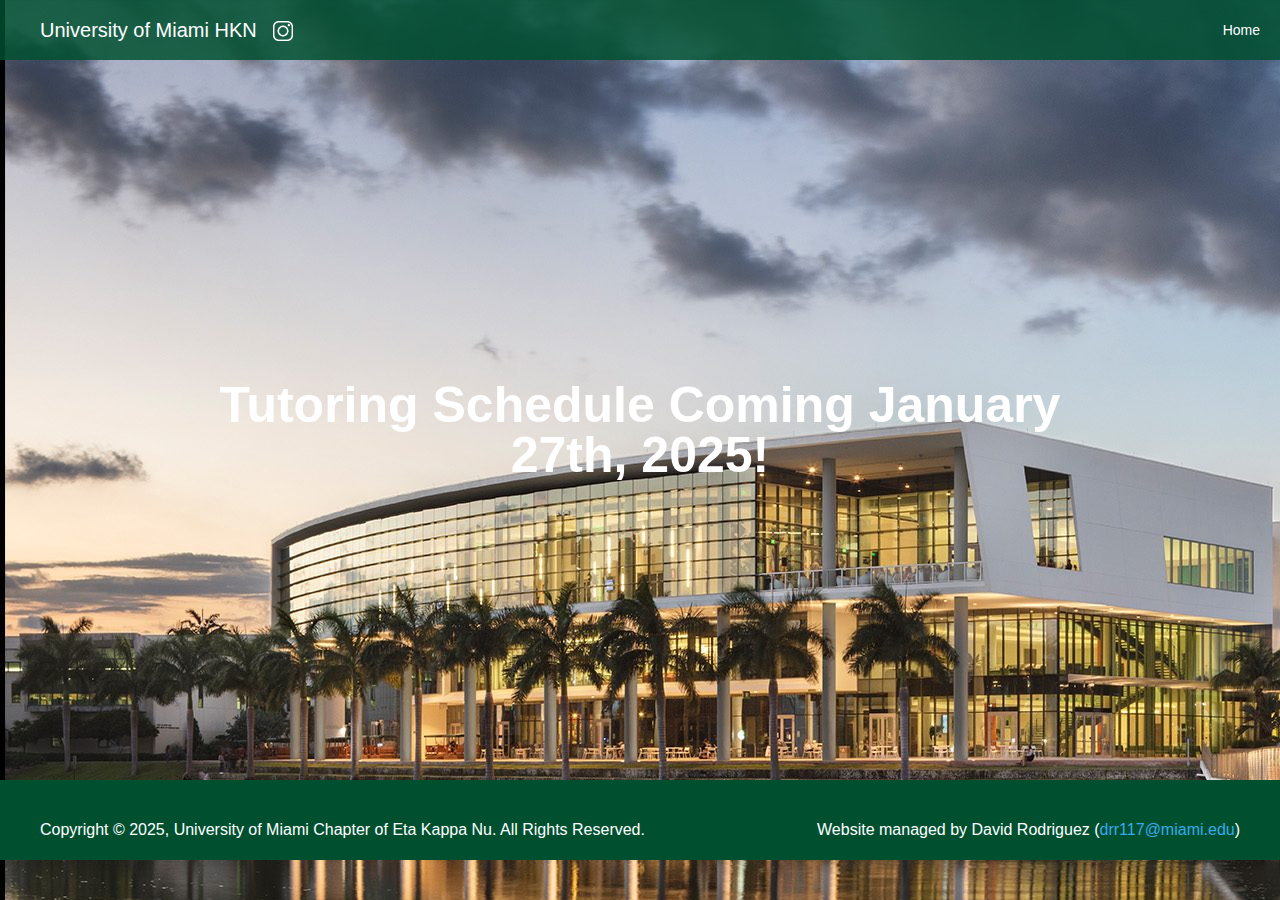
==== commit 32e8bb30: "Activated and updated coming soon page" ====
--- a/coming-soon.html
+++ b/coming-soon.html
@@ -41,17 +41,17 @@
       </div>
     </div>
   </header>
-  <main class="main-coming-soon">
-    <section id="coming-soon" class="coming-soon">
+  <main class="main-coming-soon" style="height: 80vh;">
+    <section id="coming-soon" class="coming-soon" style="height: 100%;">
       <div class="container-2 w-container">
-        <h1 class="heading">Tutoring Schedule Coming <strong>September 3rd, 2024</strong>!</h1>
+        <h1 class="heading">Tutoring Schedule Coming <strong>January 27th, 2025</strong>!</h1>
       </div>
     </section>
   </main>
   <footer class="footer">
     <div class="div-block-4">
-      <p class="footer-paragraph">Copyright © 2024, University of Miami Chapter of Eta Kappa Nu. All Rights Reserved. </p>
-      <p class="footer-paragraph">Website managed by Marcos Morales (<a href="mailto:mjm2058@miami.edu" class="link">mjm2058@miami.edu</a>) </p>
+      <p class="footer-paragraph">Copyright © 2025, University of Miami Chapter of Eta Kappa Nu. All Rights Reserved. </p>
+      <p class="footer-paragraph">Website managed by David Rodriguez (<a href="mailto:drr117@miami.edu" class="link">drr117@miami.edu</a>) </p>
     </div>
   </footer>
   <script src="https://d3e54v103j8qbb.cloudfront.net/js/jquery-3.5.1.min.dc5e7f18c8.js?site=656642b031213f2347761810" type="text/javascript" integrity="sha256-9/aliU8dGd2tb6OSsuzixeV4y/faTqgFtohetphbbj0=" crossorigin="anonymous"></script>
--- a/css/main.css
+++ b/css/main.css
@@ -417,11 +417,11 @@
   padding-bottom: 10px;
 }
 
-.row-1 {
+.row-1, .row-2 {
   grid-column-gap: 16px;
   grid-row-gap: 16px;
   grid-template-rows: auto;
-  grid-template-columns: 1fr 1fr 1fr;
+  grid-template-columns: 1fr 1fr 1fr 1fr;
   grid-auto-columns: 1fr;
   justify-content: end;
   justify-items: center;
@@ -447,6 +447,7 @@
   text-align: center;
   font-size: 18px;
   font-style: italic;
+  white-space: nowrap;
 }
 
 .image-7 {
@@ -454,25 +455,17 @@
   height: 250px;
 }
 
-.image-8, .image-9 {
+.image-8 {
   width: 300px;
   height: 354px;
 }
 
-.row-2 {
-  max-width: 80%;
-  grid-column-gap: 16px;
-  grid-row-gap: 16px;
-  grid-template-rows: auto;
-  grid-template-columns: 1fr 1fr;
-  grid-auto-columns: 1fr;
-  align-content: stretch;
-  justify-content: space-between;
-  align-items: stretch;
-  justify-items: center;
-  margin-left: auto;
-  margin-right: auto;
-  display: grid;
+.image-9 {
+  width: 300px;
+  height: 354px;
+  object-fit: cover;
+  object-position: center;
+  overflow: hidden;
 }
 
 .div-block-4 {
@@ -686,14 +679,8 @@
     max-width: 200px;
   }
 
-  .row-1 {
+  .row-1, .row-2 {
     grid-template-rows: auto auto auto;
-    grid-template-columns: 1fr;
-  }
-
-  .row-2 {
-    max-width: 100%;
-    grid-template-rows: auto auto;
     grid-template-columns: 1fr;
   }
 
